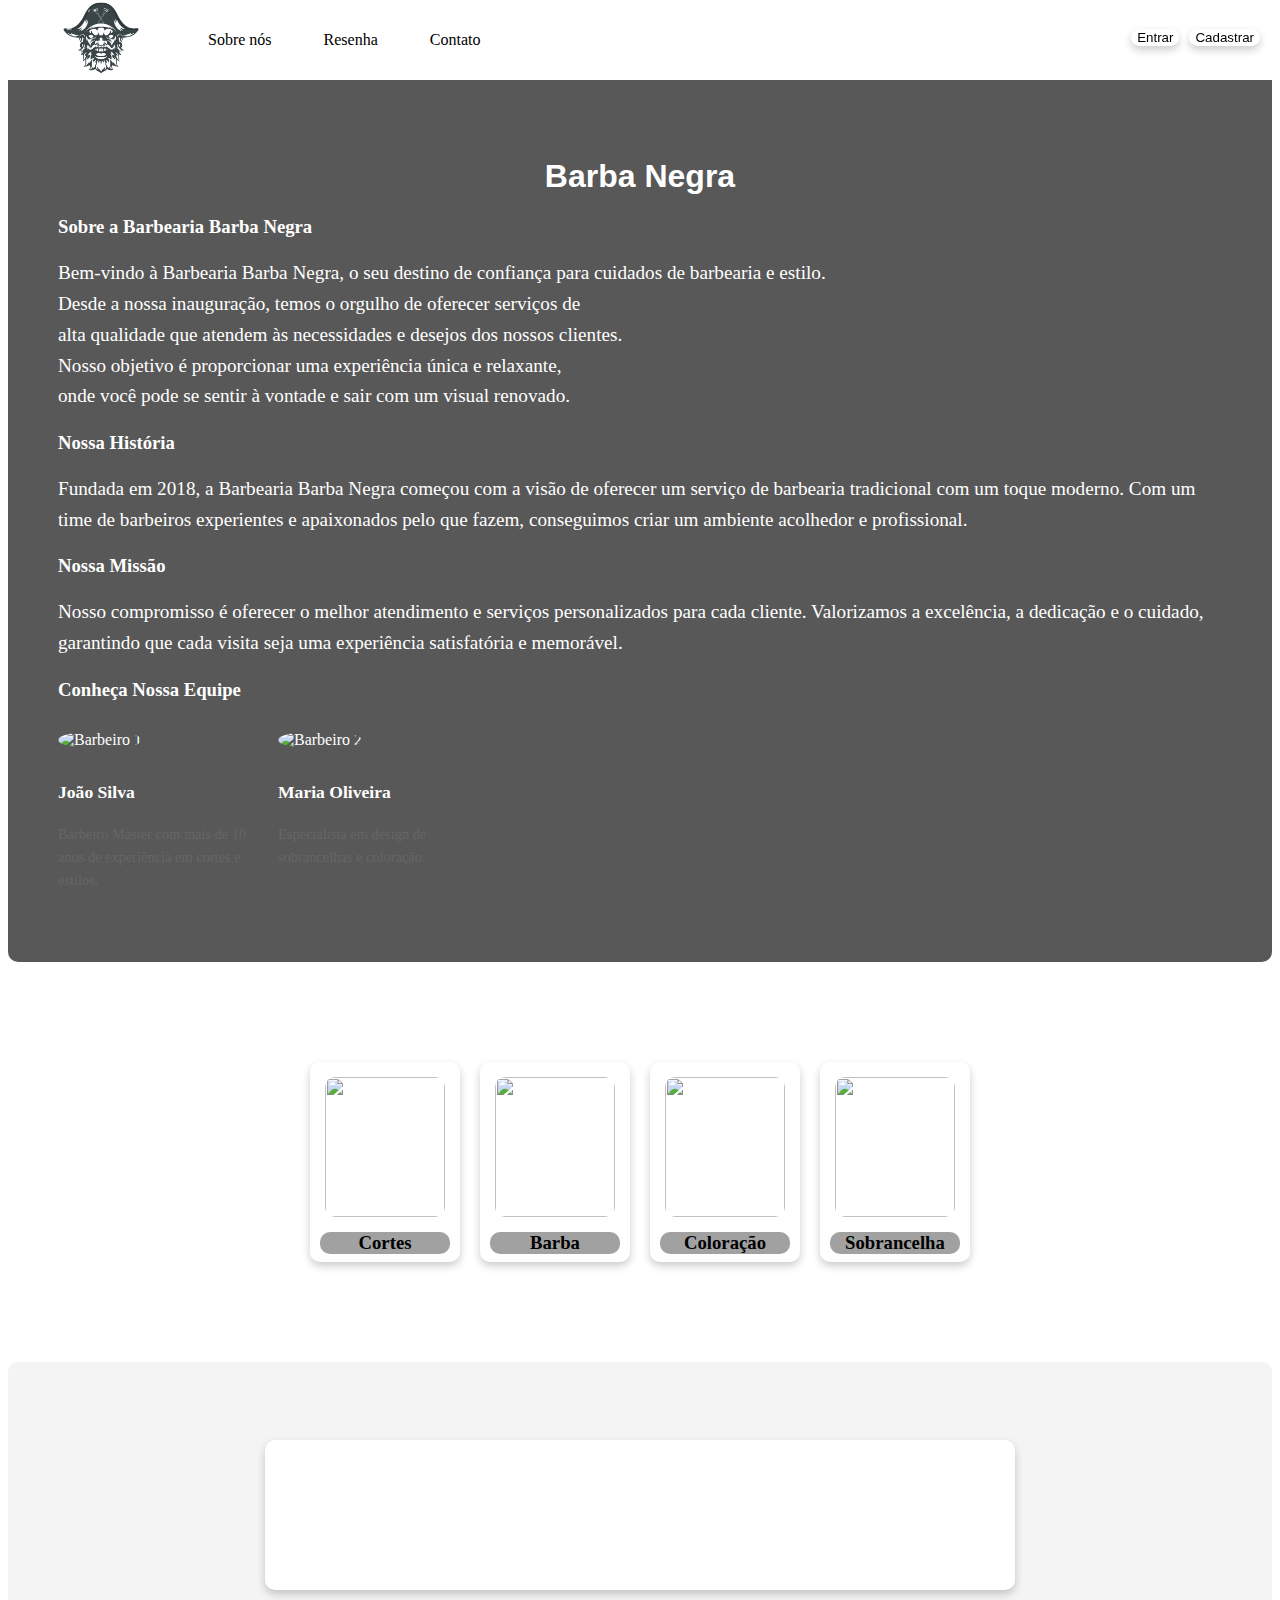
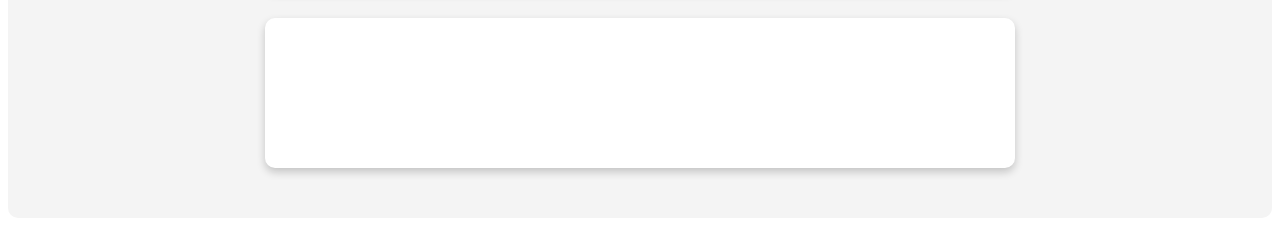
==== index.html @ 74362ad2 "melhorias na tela e seção sobre" ====
<!DOCTYPE html>
<html lang="pt-br">
<head>
    <meta charset="UTF-8">
    <meta name="viewport" content="width=device-width, initial-scale=1.0">
    <title>Barbearia Barba Negra</title>
    <link rel="stylesheet" href="style.css">
</head>
<body background="https://conteudo.solutudo.com.br/wp-content/uploads/2020/01/BARBEARIA-ARACAJU-BARBEIRO-MESTRE.png">
    
    <nav>
      <a id="logo" href="index.html"><img id="logo" src="logo_barbanegra.png" alt="logo_barbanegra"></a>
        <ul>
            <li><a href="#sobre.nos">Sobre nós</a></li>
            <li><a href="resenha.html">Resenha</a></li>
            <li><a href="contato.html">Contato</a></li>
        </ul>
    </nav>

    <div class="botao_cadastro">
        <a href="login.html"><button id="botao">Entrar</button></a>
        <a href="cadastro.html"><button id="botao">Cadastrar</button></a>
      </div>    
    
  

  <section class="sobre-nos">
    <h1>Barba Negra</h1>
    <h3>Sobre a Barbearia Barba Negra</h3>
    <p>Bem-vindo à Barbearia Barba Negra, o seu destino de confiança para cuidados de barbearia e estilo.<br> Desde a nossa inauguração, temos o orgulho de oferecer serviços de <br>alta qualidade que atendem às necessidades e desejos dos nossos clientes.<br> Nosso objetivo é proporcionar uma experiência única e relaxante, <br>onde você pode se sentir à vontade e sair com um visual renovado.</p>

    <h3>Nossa História</h3>
    <p>Fundada em 2018, a Barbearia Barba Negra começou com a visão de oferecer um serviço de barbearia tradicional com um toque moderno. Com um time de barbeiros experientes e apaixonados pelo que fazem, conseguimos criar um ambiente acolhedor e profissional.</p>

    <h3>Nossa Missão</h3>
    <p>Nosso compromisso é oferecer o melhor atendimento e serviços personalizados para cada cliente. Valorizamos a excelência, a dedicação e o cuidado, garantindo que cada visita seja uma experiência satisfatória e memorável.</p>

    <h3>Conheça Nossa Equipe</h3>
    <div class="equipe">
        <div class="membro-equipe">
            <img src="https://via.placeholder.com/150" alt="Barbeiro 1">
            <h4>João Silva</h4>
            <p>Barbeiro Master com mais de 10 anos de experiência em cortes e estilos.</p>
        </div>
        <div class="membro-equipe">
            <img src="https://via.placeholder.com/150" alt="Barbeiro 2">
            <h4>Maria Oliveira</h4>
            <p>Especialista em design de sobrancelhas e coloração.</p>
        </div>
        <!-- Adicione mais membros da equipe conforme necessário -->
    </div>


  </section>

  <section class="catalogo">
    
    <div class="container-catalogo">
        <img class="catalogo-img" src="https://www.barberjack.com.br/images/blog/cortes-2019/cortes-masculinos-2019-4.jpg" alt="">
     <h3 id="entrei">Cortes</h3>
    </div>

    <div class="container-catalogo">
       <img class="catalogo-img" src="https://img.freepik.com/fotos-gratis/cliente-recebendo-sua-barba-aparada_23-2148256869.jpg" alt="">
    <h3 id="entrei">Barba</h3>
      </div>

    <div class="container-catalogo">
     <img class="catalogo-img" src="https://i.pinimg.com/474x/ea/ea/23/eaea2313bfa01c089b7beca0634a41c8.jpg" alt="">
    <h3 id="entrei">Coloração</h3>
    </div>

    <div class="container-catalogo">
     <img class="catalogo-img" src="https://blog.vonbarbarov.com.br/wp-content/uploads/2021/02/Sobrancelha-Masculina-Barbarov.png" alt="">
    <h3 id="entrei">Sobrancelha</h3>
    </div>

  </section>

  <section class="resenha">
 

    <div class="container-resenha">
        
    </div>

    <div class="container-resenha">
        
    </div>

  </section>


</body>
</html>
---- style.css ----
#logo{
    width: 130px;
    max-width: 900px;
    height: auto;
}

nav{
    background-color: #ffffff;
    width: 100%;
    overflow: hidden;
    position: fixed; 
    top: 0; 
    left: 0; 
    z-index: 1000;
    height: 80px;
    display: flex;
    align-items: center; 
    padding: 0 20px; 
}

h1{
    margin-top: 100px;
    color: #ffffff;
    text-align: center;
    font-family: 'Gill Sans', 'Gill Sans MT', Calibri, 'Trebuchet MS', sans-serif;
}

nav ul {
    list-style-type: none; 
    margin: 0;
    padding: 0;
    display: flex; 
}

nav li {
    margin: 0 10px; 
}

nav a {
    color: black;
    text-decoration: none;
    padding: 14px 16px;
    display: block;
}

nav a:hover {
    background-color: #ddd;
}

.botao_cadastro {
    z-index: 1000;
    position: fixed;
    right: 20px; 
    top: 28px;
    display: flex;
    gap: 10px; 
}

#botao{
    background-color: rgb(255, 255, 255);
    color: rgb(0, 0, 0);
    border-radius: 10px;
    text-align: center;
    border: none;
    box-shadow: 0 4px 8px rgba(0, 0, 0, 0.2);
    top:50%;
    left:120%;
}

#botao:hover {
    background-color: rgb(230, 230, 230);
}


.catalogo {
    display: flex;
    flex-wrap: wrap;
    justify-content: center;
   
}

.catalogo{
    margin-top: 100px;
    display: flex;
    gap: 20px;
    
}

.container-catalogo {
    width: 150px;
    height:200px;
    background-color: #ffffff;
    border-radius: 10px;
    box-shadow: 0 4px 8px rgba(0, 0, 0, 0.2);
    
   
    
    
}

.catalogo-img {
    width: 120px;
    height:140px;
    background-color: #ffffff;
    border-radius: 10px;
    margin: 15px;
   display: flex;
}

#entrei{
    display: flex;
    align-items: center;
    justify-content: center;
    background-color: rgb(161, 161, 161);
    color: rgb(0, 0, 0);
    border-radius: 10px;
    margin: 10px;
    
}

.resenha {
    flex-direction: column;
    border-radius: 10px;
    margin-top: 100px;
    display: flex;
    align-items: center;
    justify-content: center;
   background-color: #f4f4f4;
   padding: 50px 0px;

   width: 100%;
}

.container-resenha {
    width: 750px;
    height: 150px;
    background-color: #ffffff;
    border-radius: 10px;
    box-shadow: 0 4px 8px rgba(0, 0, 0, 0.2);
    margin-top: 28px;
    display: flex;
}

.sobre-nos {
    padding: 50px;
    color: #ffffff;
    text-align: left; 
    max-width: 1200px; 
    margin: auto; 
    background-color: #333333d1; 
    border-radius: 10px;
}

.sobre-nos h2 {
    font-size: 2em;
    margin-bottom: 20px;
    color: #ffffff;
}

.sobre-nos p {
    font-size: 1.2em;
    line-height: 1.6;
    margin: 20px 0;
    color: #ffffff;
}

.equipe {
    display: flex;
    flex-wrap: wrap;
    gap: 20px;
    margin-top: 30px;
    justify-content: flex-start; 
}

.membro-equipe {
    text-align: left; 
    max-width: 200px;
}

.membro-equipe img {
    width: 150px;
    height: 150px;
    border-radius: 50%;
    margin-bottom: 10px;
}

.membro-equipe h4 {
    font-size: 1.1em;
    margin-bottom: 5px;
    color: #ffffff;
}

.membro-equipe p {
    font-size: 0.9em;
    color: #666; 
}
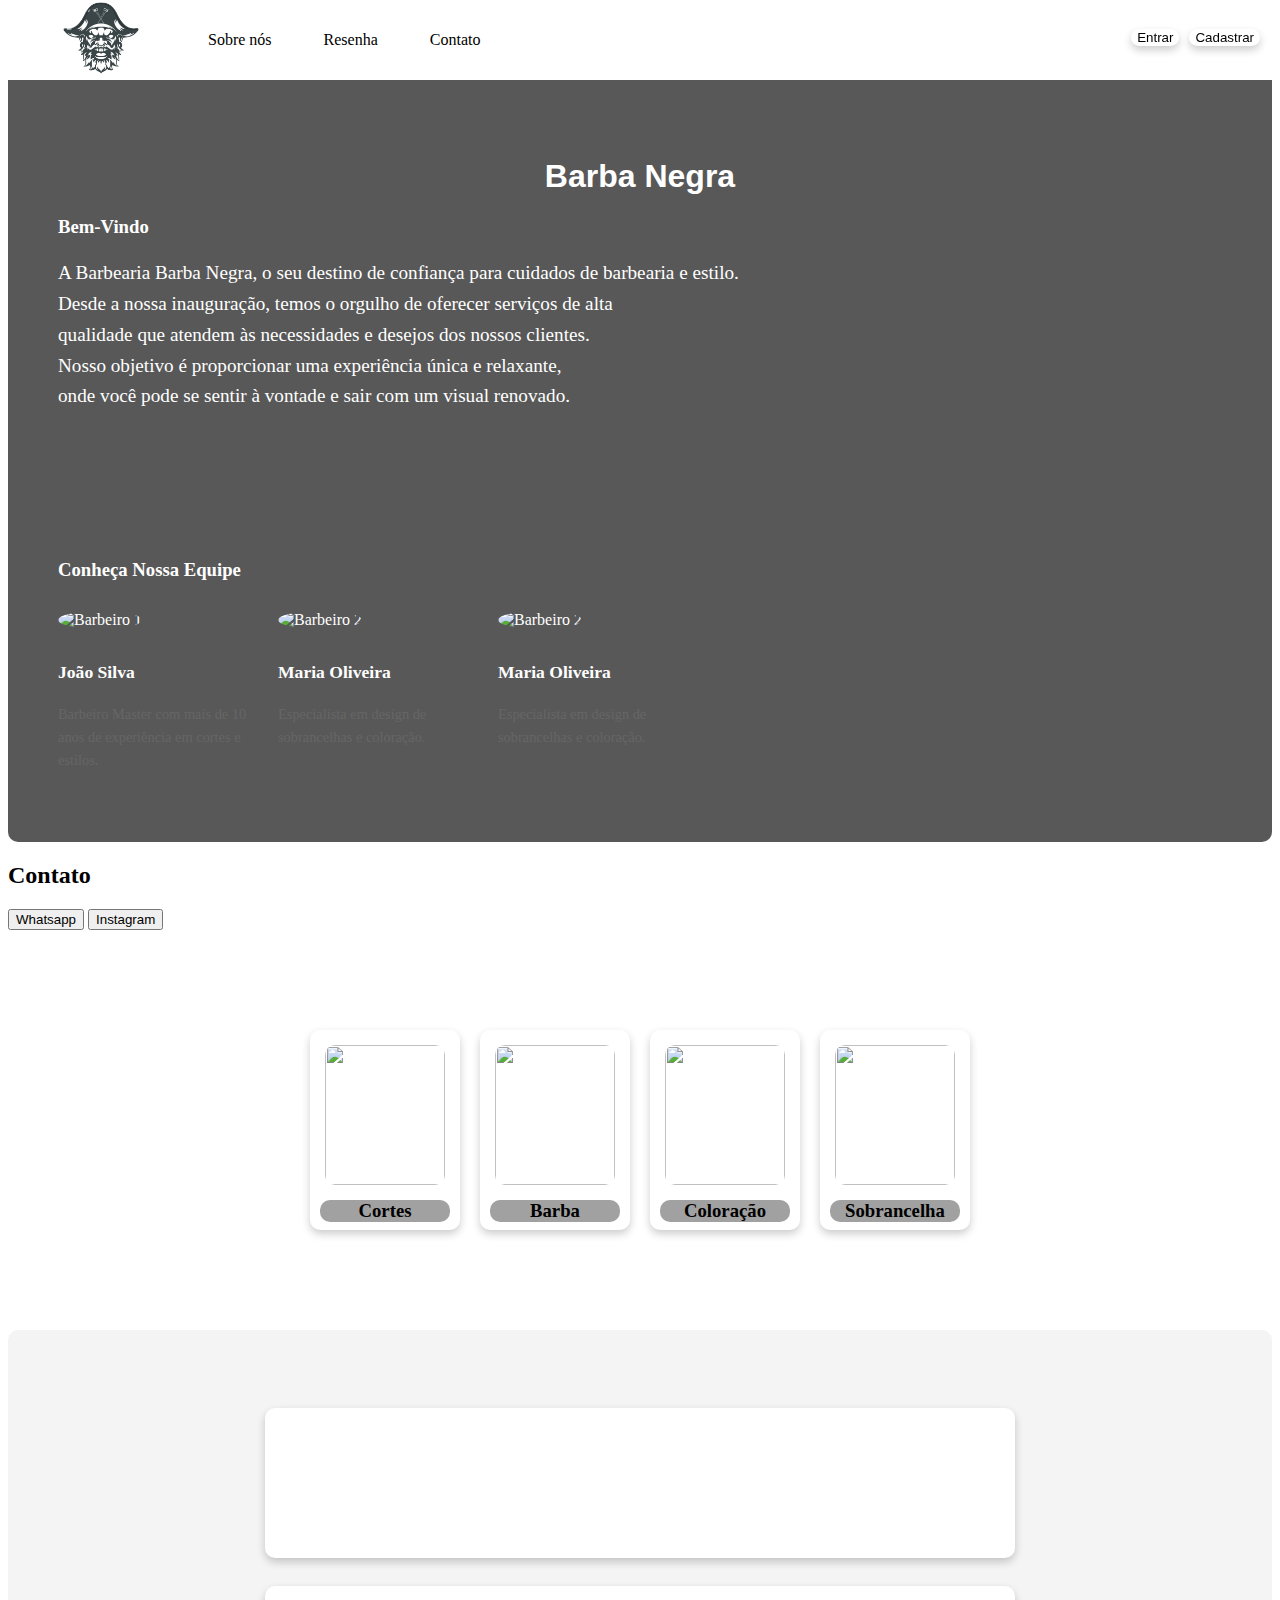
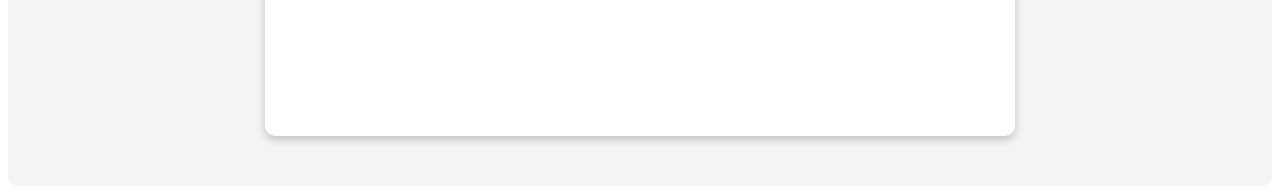
==== commit a3386911: "seção sobre e estilização da homepage" ====
--- a/index.html
+++ b/index.html
@@ -11,7 +11,7 @@
     <nav>
       <a id="logo" href="index.html"><img id="logo" src="logo_barbanegra.png" alt="logo_barbanegra"></a>
         <ul>
-            <li><a href="#sobre.nos">Sobre nós</a></li>
+            <li><a href="sobre_nos.html">Sobre nós</a></li>
             <li><a href="resenha.html">Resenha</a></li>
             <li><a href="contato.html">Contato</a></li>
         </ul>
@@ -26,14 +26,17 @@
 
   <section class="sobre-nos">
     <h1>Barba Negra</h1>
-    <h3>Sobre a Barbearia Barba Negra</h3>
-    <p>Bem-vindo à Barbearia Barba Negra, o seu destino de confiança para cuidados de barbearia e estilo.<br> Desde a nossa inauguração, temos o orgulho de oferecer serviços de <br>alta qualidade que atendem às necessidades e desejos dos nossos clientes.<br> Nosso objetivo é proporcionar uma experiência única e relaxante, <br>onde você pode se sentir à vontade e sair com um visual renovado.</p>
+    <h3>Bem-Vindo</h3>
+    <p>A Barbearia Barba Negra, o seu destino de confiança para cuidados de barbearia e estilo.<br> Desde a nossa inauguração, temos o orgulho de oferecer serviços de alta<br>qualidade que atendem às necessidades e desejos dos nossos clientes.<br> Nosso objetivo é proporcionar uma experiência única e relaxante, <br>onde você pode se sentir à vontade e sair com um visual renovado.</p>
 
-    <h3>Nossa História</h3>
-    <p>Fundada em 2018, a Barbearia Barba Negra começou com a visão de oferecer um serviço de barbearia tradicional com um toque moderno. Com um time de barbeiros experientes e apaixonados pelo que fazem, conseguimos criar um ambiente acolhedor e profissional.</p>
-
-    <h3>Nossa Missão</h3>
-    <p>Nosso compromisso é oferecer o melhor atendimento e serviços personalizados para cada cliente. Valorizamos a excelência, a dedicação e o cuidado, garantindo que cada visita seja uma experiência satisfatória e memorável.</p>
+    <br>
+    <br>
+    <br>
+    <br>
+    <br>
+    <br>
+   
+ 
 
     <h3>Conheça Nossa Equipe</h3>
     <div class="equipe">
@@ -47,10 +50,18 @@
             <h4>Maria Oliveira</h4>
             <p>Especialista em design de sobrancelhas e coloração.</p>
         </div>
-        <!-- Adicione mais membros da equipe conforme necessário -->
+        <div class="membro-equipe">
+          <img src="https://via.placeholder.com/150" alt="Barbeiro 2">
+          <h4>Maria Oliveira</h4>
+          <p>Especialista em design de sobrancelhas e coloração.</p>
+      </div>
     </div>
+  </section>
 
-
+  <section class="contato">
+    <h2>Contato</h2>
+    <a href="https://wa.me/5575983074970"><button id="contato-">Whatsapp</button></a>
+    <a href="https://www.instagram.com/barbernegraa?utm_source=ig_web_button_share_sheet&igsh=ZDNlZDc0MzIxNw=="><button id="contato-">Instagram</button></a>
   </section>
 
   <section class="catalogo">
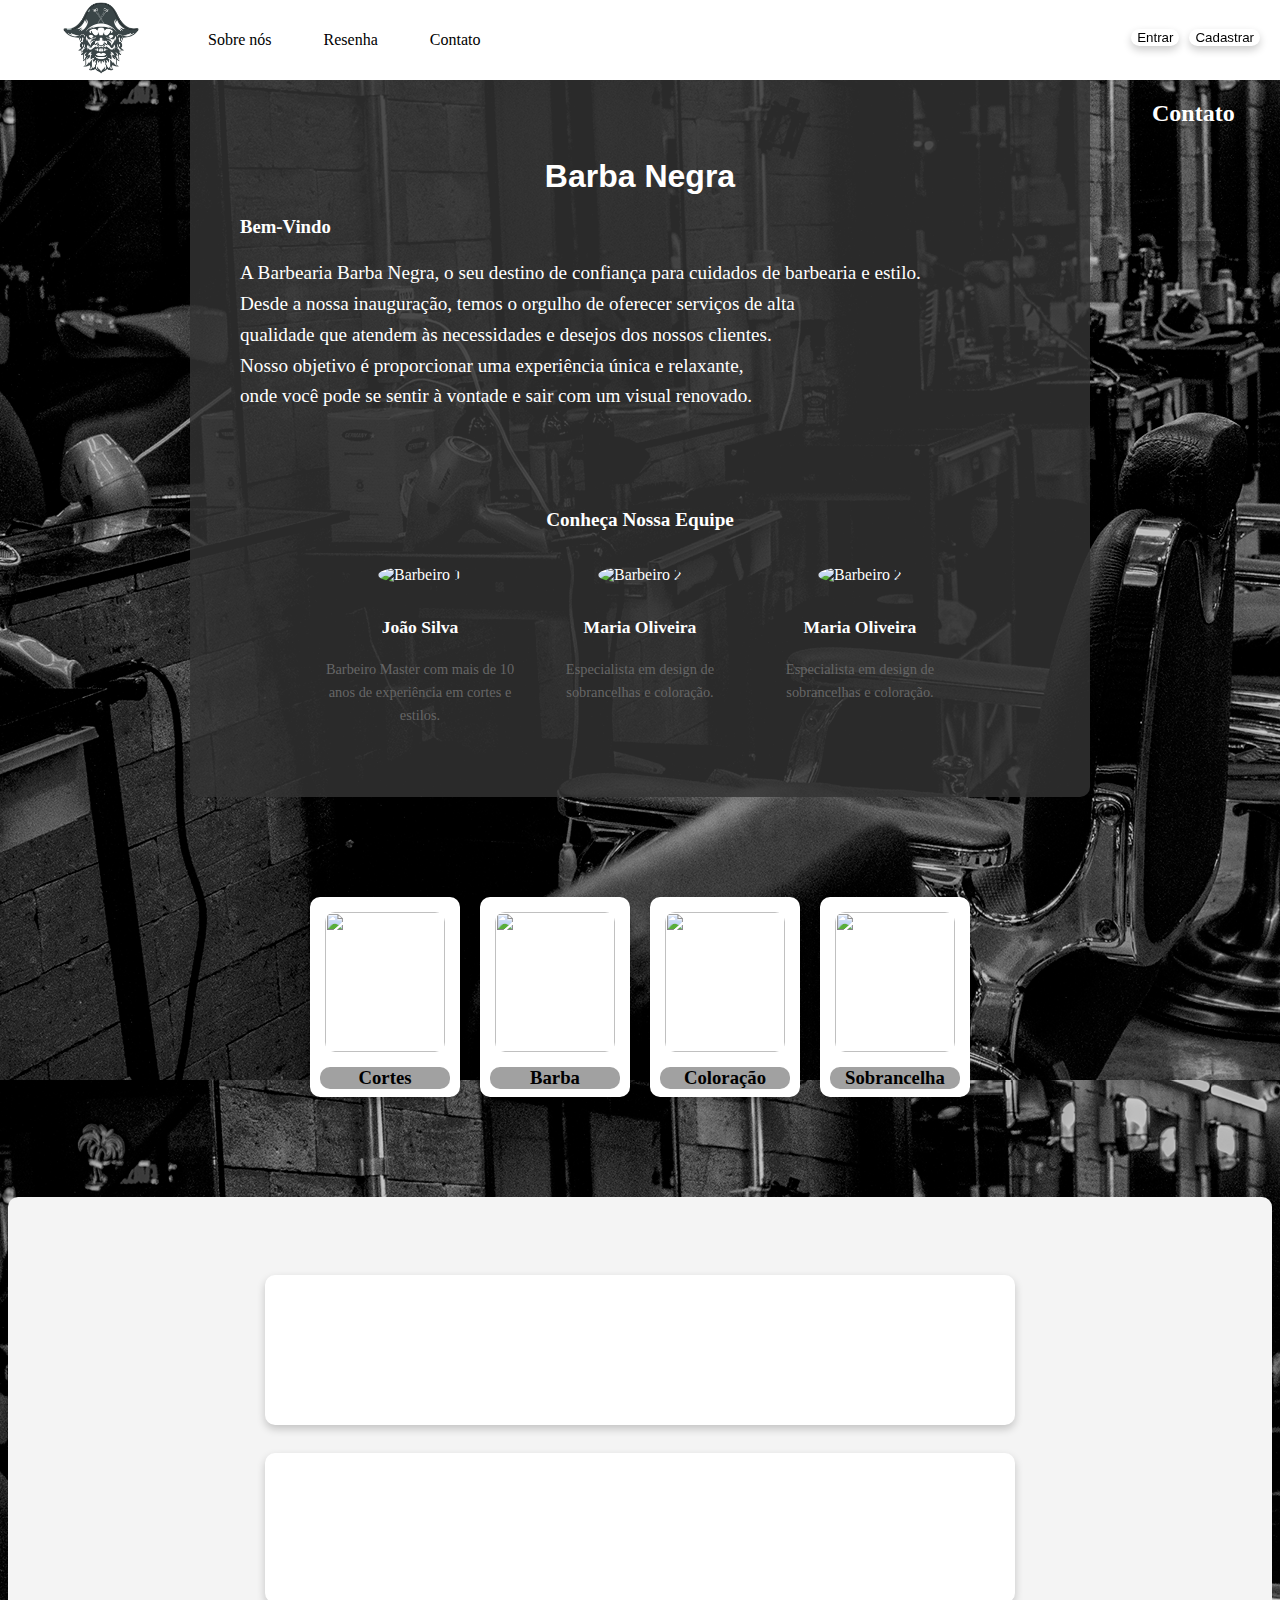
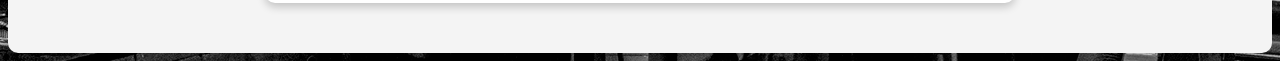
==== commit a709adc2: "colocado no centro as informações e acrescentado o contato" ====
--- a/index.html
+++ b/index.html
@@ -5,8 +5,9 @@
     <meta name="viewport" content="width=device-width, initial-scale=1.0">
     <title>Barbearia Barba Negra</title>
     <link rel="stylesheet" href="style.css">
+    <link rel="stylesheet" href="https://cdnjs.cloudflare.com/ajax/libs/font-awesome/6.6.0/css/all.min.css" integrity="sha512-Kc323vGBEqzTmouAECnVceyQqyqdsSiqLQISBL29aUW4U/M7pSPA/gEUZQqv1cwx4OnYxTxve5UMg5GT6L4JJg==" crossorigin="anonymous" referrerpolicy="no-referrer" />
 </head>
-<body background="https://conteudo.solutudo.com.br/wp-content/uploads/2020/01/BARBEARIA-ARACAJU-BARBEIRO-MESTRE.png">
+<body>
     
     <nav>
       <a id="logo" href="index.html"><img id="logo" src="logo_barbanegra.png" alt="logo_barbanegra"></a>
@@ -32,14 +33,11 @@
     <br>
     <br>
     <br>
-    <br>
-    <br>
-    <br>
-   
- 
 
-    <h3>Conheça Nossa Equipe</h3>
+
+    <h3 id="titulo_equipe">Conheça Nossa Equipe</h3>
     <div class="equipe">
+      
         <div class="membro-equipe">
             <img src="https://via.placeholder.com/150" alt="Barbeiro 1">
             <h4>João Silva</h4>
@@ -60,8 +58,8 @@
 
   <section class="contato">
     <h2>Contato</h2>
-    <a href="https://wa.me/5575983074970"><button id="contato-">Whatsapp</button></a>
-    <a href="https://www.instagram.com/barbernegraa?utm_source=ig_web_button_share_sheet&igsh=ZDNlZDc0MzIxNw=="><button id="contato-">Instagram</button></a>
+    <a href="https://wa.me/5575983074970"><i class="fa-brands fa-whatsapp"></i></a>
+    <a href="https://www.instagram.com/barbernegraa?utm_source=ig_web_button_share_sheet&igsh=ZDNlZDc0MzIxNw=="><i class="fa-brands fa-instagram"></i></a>
   </section>
 
   <section class="catalogo">
--- a/style.css
+++ b/style.css
@@ -1,3 +1,7 @@
+body{
+    background-image: url(fundo_site.png);
+}
+
 #logo{
     width: 130px;
     max-width: 900px;
@@ -145,8 +149,8 @@
     padding: 50px;
     color: #ffffff;
     text-align: left; 
-    max-width: 1200px; 
-    margin: auto; 
+    max-width: 800px; 
+    margin: auto;
     background-color: #333333d1; 
     border-radius: 10px;
 }
@@ -169,12 +173,23 @@
     flex-wrap: wrap;
     gap: 20px;
     margin-top: 30px;
+    margin-left: 10%;
     justify-content: flex-start; 
+
+}
+
+#titulo_equipe{
+    font-size: 1.2em;
+    line-height: 1.6;
+    color: #ffffff;
+    text-align: center;
+   
 }
 
 .membro-equipe {
-    text-align: left; 
+    text-align: center; 
     max-width: 200px;
+    
 }
 
 .membro-equipe img {
@@ -193,4 +208,32 @@
 .membro-equipe p {
     font-size: 0.9em;
     color: #666; 
+}
+
+.contato {
+    display: flex;
+    flex-direction: column;
+    color: #ffffff;
+    text-align: center;  
+    position: absolute;
+    border-radius: 10px;
+    box-shadow: 10px 10px 10px rgba(0, 0, 0, 0.3);
+    top: 80px;
+    left: 90%;
+   
+}
+
+#contato- {
+    display: flex;
+    align-items: center;
+    justify-content: center;
+    background-color: rgb(161, 161, 161);
+    color: rgb(0, 0, 0);
+    border-radius: 10px;
+    margin: 10px;
+}
+.contato i{
+    font-size: 40px;
+    color: white;
+    margin: 10px;
 }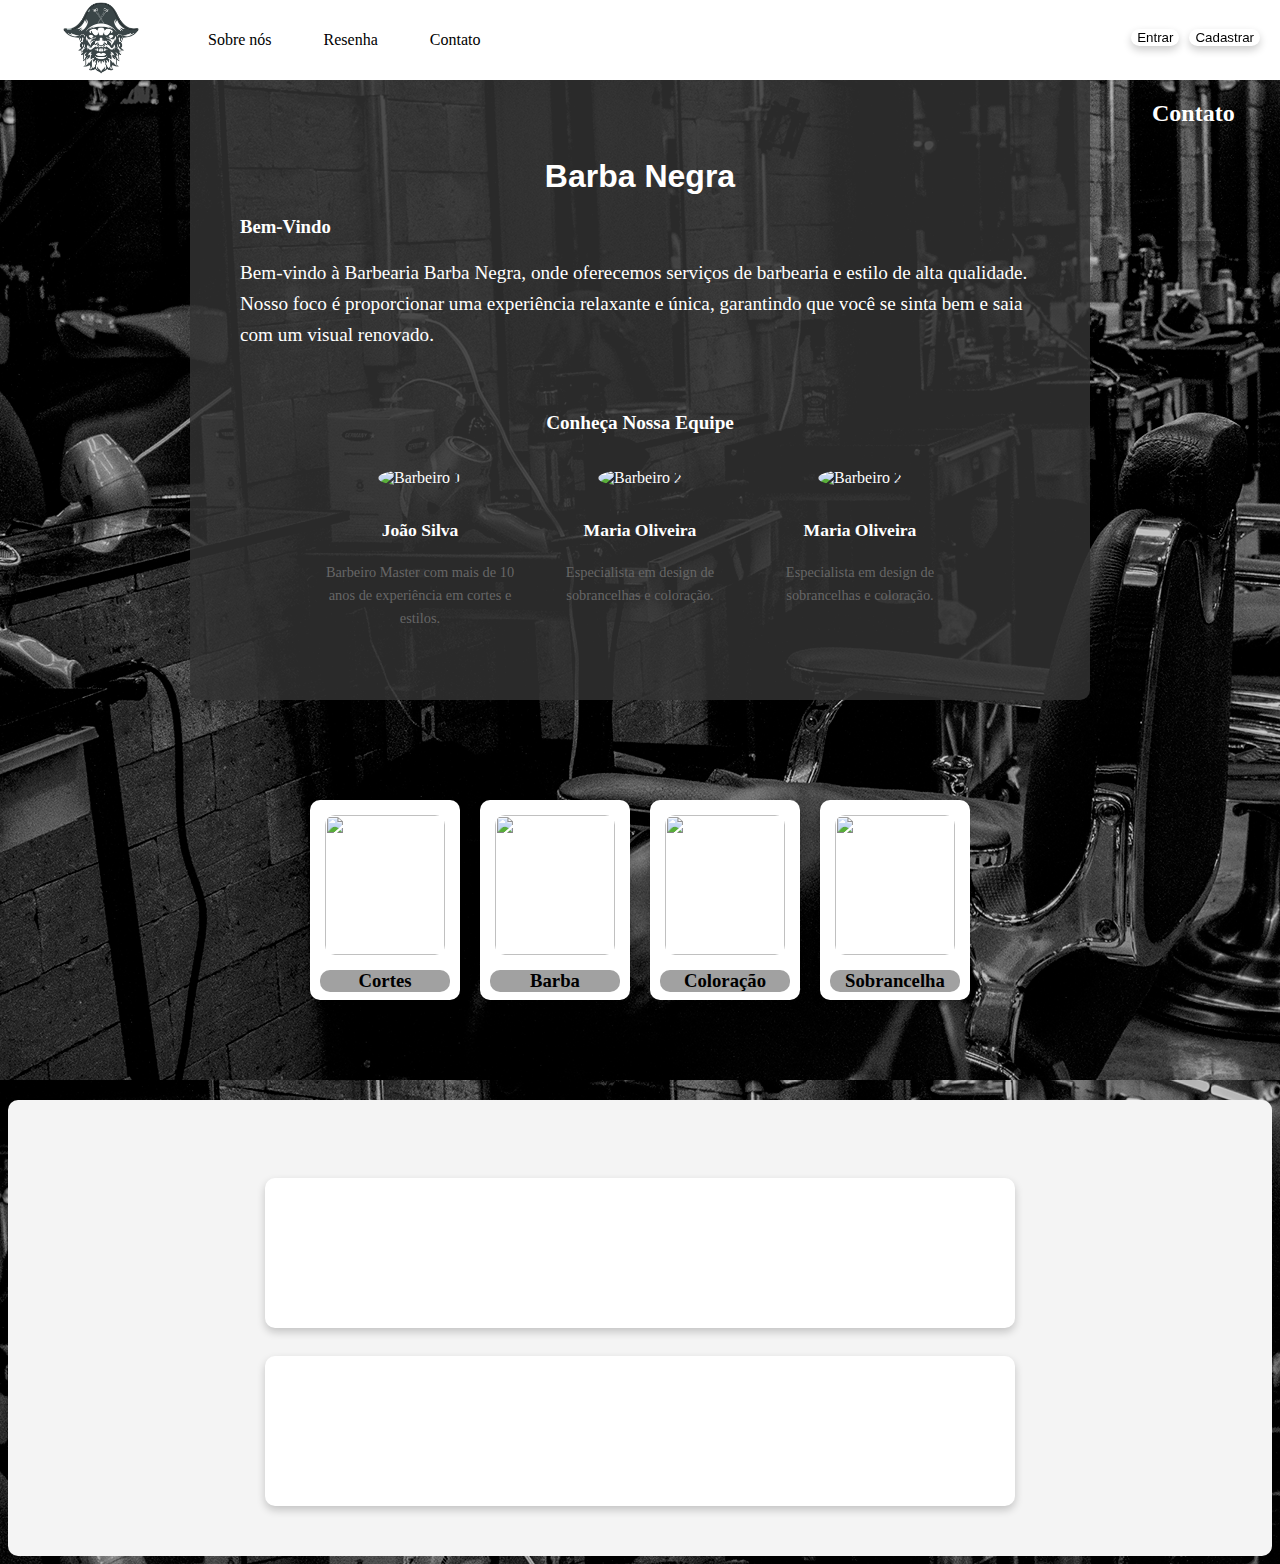
==== commit c602396b: "criado tela cadastro e nav responsiva nas telas sobre, login e cadastro" ====
--- a/index.html
+++ b/index.html
@@ -28,11 +28,10 @@
   <section class="sobre-nos">
     <h1>Barba Negra</h1>
     <h3>Bem-Vindo</h3>
-    <p>A Barbearia Barba Negra, o seu destino de confiança para cuidados de barbearia e estilo.<br> Desde a nossa inauguração, temos o orgulho de oferecer serviços de alta<br>qualidade que atendem às necessidades e desejos dos nossos clientes.<br> Nosso objetivo é proporcionar uma experiência única e relaxante, <br>onde você pode se sentir à vontade e sair com um visual renovado.</p>
+    <p>Bem-vindo à Barbearia Barba Negra, onde oferecemos serviços de barbearia e estilo de alta qualidade. Nosso foco é proporcionar uma experiência relaxante e única, garantindo que você se sinta bem e saia com um visual renovado.</p>
 
     <br>
-    <br>
-    <br>
+    
 
 
     <h3 id="titulo_equipe">Conheça Nossa Equipe</h3>
--- a/style.css
+++ b/style.css
@@ -223,17 +223,25 @@
    
 }
 
-#contato- {
-    display: flex;
-    align-items: center;
-    justify-content: center;
-    background-color: rgb(161, 161, 161);
-    color: rgb(0, 0, 0);
-    border-radius: 10px;
-    margin: 10px;
-}
 .contato i{
     font-size: 40px;
     color: white;
     margin: 10px;
+}
+@media screen and (max-width: 900px){
+    
+#logo{
+    max-width: 90px;
+}
+nav a {
+    padding: 30px 5px;
+}
+.botao_cadastro {
+    right: 5px; 
+    top: 28px;
+    display:flex;
+    flex-direction: column;
+    text-align: center;
+    
+}
 }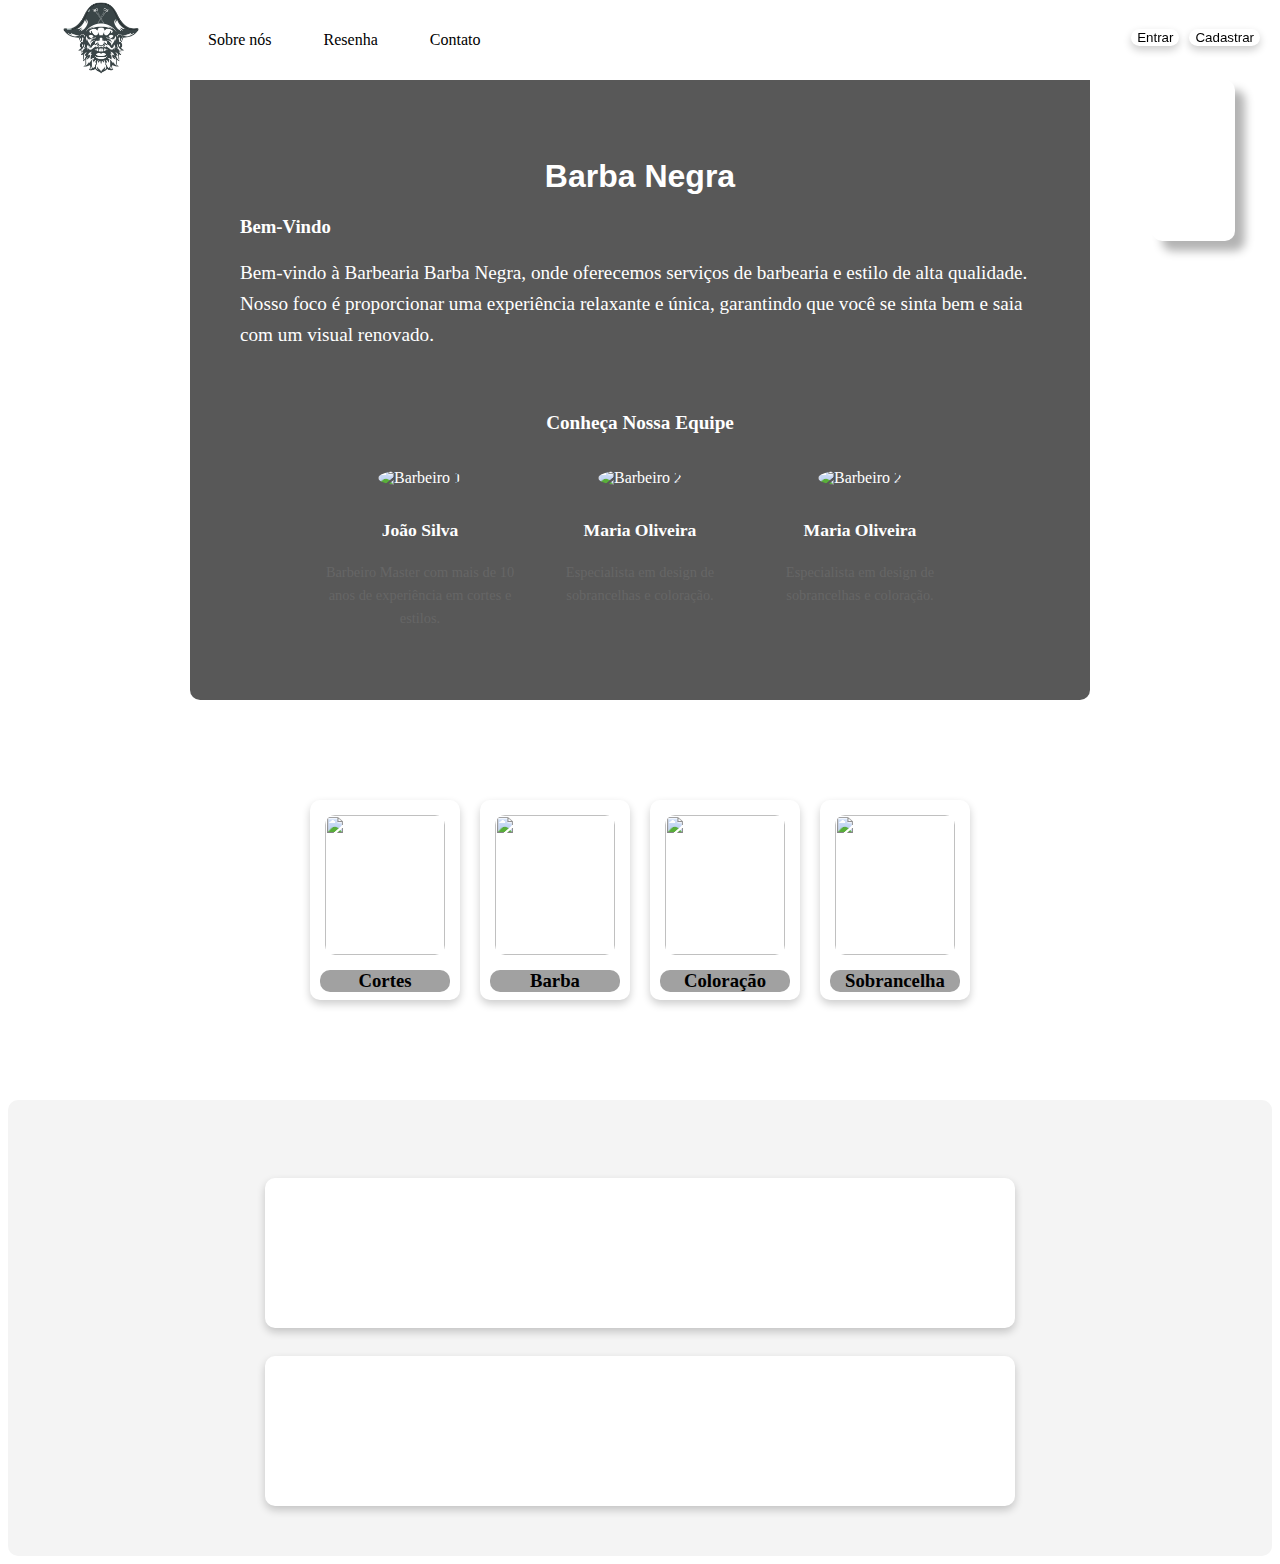
==== commit d1946820: "remodelamento de caminho" ====
--- a/index.html
+++ b/index.html
@@ -4,23 +4,23 @@
     <meta charset="UTF-8">
     <meta name="viewport" content="width=device-width, initial-scale=1.0">
     <title>Barbearia Barba Negra</title>
-    <link rel="stylesheet" href="style.css">
+    <link rel="stylesheet" href="assets/css/style.css">
     <link rel="stylesheet" href="https://cdnjs.cloudflare.com/ajax/libs/font-awesome/6.6.0/css/all.min.css" integrity="sha512-Kc323vGBEqzTmouAECnVceyQqyqdsSiqLQISBL29aUW4U/M7pSPA/gEUZQqv1cwx4OnYxTxve5UMg5GT6L4JJg==" crossorigin="anonymous" referrerpolicy="no-referrer" />
 </head>
 <body>
     
     <nav>
-      <a id="logo" href="index.html"><img id="logo" src="logo_barbanegra.png" alt="logo_barbanegra"></a>
+      <a id="logo" href="index.html"><img id="logo" src="assets/image/logo_barbanegra.png" alt="logo_barbanegra"></a>
         <ul>
-            <li><a href="sobre_nos.html">Sobre nós</a></li>
-            <li><a href="resenha.html">Resenha</a></li>
-            <li><a href="contato.html">Contato</a></li>
+            <li><a href="assets/html/sobre_nos.html">Sobre nós</a></li>
+            <li><a href="assets/html/resenha.html">Resenha</a></li>
+            <li><a href="assets/html/contato.html">Contato</a></li>
         </ul>
     </nav>
 
     <div class="botao_cadastro">
-        <a href="login.html"><button id="botao">Entrar</button></a>
-        <a href="cadastro.html"><button id="botao">Cadastrar</button></a>
+        <a href="assets/html/login.html"><button id="botao">Entrar</button></a>
+        <a href="assets/html/cadastro.html"><button id="botao">Cadastrar</button></a>
       </div>    
     
   
--- a/assets/css/style.css
+++ b/assets/css/style.css
@@ -0,0 +1,247 @@
+body{
+    background-image: url(assets/image/fundo_site.png);
+}
+
+#logo{
+    width: 130px;
+    max-width: 900px;
+    height: auto;
+}
+
+nav{
+    background-color: #ffffff;
+    width: 100%;
+    overflow: hidden;
+    position: fixed; 
+    top: 0; 
+    left: 0; 
+    z-index: 1000;
+    height: 80px;
+    display: flex;
+    align-items: center; 
+    padding: 0 20px; 
+}
+
+h1{
+    margin-top: 100px;
+    color: #ffffff;
+    text-align: center;
+    font-family: 'Gill Sans', 'Gill Sans MT', Calibri, 'Trebuchet MS', sans-serif;
+}
+
+nav ul {
+    list-style-type: none; 
+    margin: 0;
+    padding: 0;
+    display: flex; 
+}
+
+nav li {
+    margin: 0 10px; 
+}
+
+nav a {
+    color: black;
+    text-decoration: none;
+    padding: 14px 16px;
+    display: block;
+}
+
+nav a:hover {
+    background-color: #ddd;
+}
+
+.botao_cadastro {
+    z-index: 1000;
+    position: fixed;
+    right: 20px; 
+    top: 28px;
+    display: flex;
+    gap: 10px; 
+}
+
+#botao{
+    background-color: rgb(255, 255, 255);
+    color: rgb(0, 0, 0);
+    border-radius: 10px;
+    text-align: center;
+    border: none;
+    box-shadow: 0 4px 8px rgba(0, 0, 0, 0.2);
+    top:50%;
+    left:120%;
+}
+
+#botao:hover {
+    background-color: rgb(230, 230, 230);
+}
+
+
+.catalogo {
+    display: flex;
+    flex-wrap: wrap;
+    justify-content: center;
+   
+}
+
+.catalogo{
+    margin-top: 100px;
+    display: flex;
+    gap: 20px;
+    
+}
+
+.container-catalogo {
+    width: 150px;
+    height:200px;
+    background-color: #ffffff;
+    border-radius: 10px;
+    box-shadow: 0 4px 8px rgba(0, 0, 0, 0.2);
+    
+   
+    
+    
+}
+
+.catalogo-img {
+    width: 120px;
+    height:140px;
+    background-color: #ffffff;
+    border-radius: 10px;
+    margin: 15px;
+   display: flex;
+}
+
+#entrei{
+    display: flex;
+    align-items: center;
+    justify-content: center;
+    background-color: rgb(161, 161, 161);
+    color: rgb(0, 0, 0);
+    border-radius: 10px;
+    margin: 10px;
+    
+}
+
+.resenha {
+    flex-direction: column;
+    border-radius: 10px;
+    margin-top: 100px;
+    display: flex;
+    align-items: center;
+    justify-content: center;
+   background-color: #f4f4f4;
+   padding: 50px 0px;
+
+   width: 100%;
+}
+
+.container-resenha {
+    width: 750px;
+    height: 150px;
+    background-color: #ffffff;
+    border-radius: 10px;
+    box-shadow: 0 4px 8px rgba(0, 0, 0, 0.2);
+    margin-top: 28px;
+    display: flex;
+}
+
+.sobre-nos {
+    padding: 50px;
+    color: #ffffff;
+    text-align: left; 
+    max-width: 800px; 
+    margin: auto;
+    background-color: #333333d1; 
+    border-radius: 10px;
+}
+
+.sobre-nos h2 {
+    font-size: 2em;
+    margin-bottom: 20px;
+    color: #ffffff;
+}
+
+.sobre-nos p {
+    font-size: 1.2em;
+    line-height: 1.6;
+    margin: 20px 0;
+    color: #ffffff;
+}
+
+.equipe {
+    display: flex;
+    flex-wrap: wrap;
+    gap: 20px;
+    margin-top: 30px;
+    margin-left: 10%;
+    justify-content: flex-start; 
+
+}
+
+#titulo_equipe{
+    font-size: 1.2em;
+    line-height: 1.6;
+    color: #ffffff;
+    text-align: center;
+   
+}
+
+.membro-equipe {
+    text-align: center; 
+    max-width: 200px;
+    
+}
+
+.membro-equipe img {
+    width: 150px;
+    height: 150px;
+    border-radius: 50%;
+    margin-bottom: 10px;
+}
+
+.membro-equipe h4 {
+    font-size: 1.1em;
+    margin-bottom: 5px;
+    color: #ffffff;
+}
+
+.membro-equipe p {
+    font-size: 0.9em;
+    color: #666; 
+}
+
+.contato {
+    display: flex;
+    flex-direction: column;
+    color: #ffffff;
+    text-align: center;  
+    position: absolute;
+    border-radius: 10px;
+    box-shadow: 10px 10px 10px rgba(0, 0, 0, 0.3);
+    top: 80px;
+    left: 90%;
+   
+}
+
+.contato i{
+    font-size: 40px;
+    color: white;
+    margin: 10px;
+}
+@media screen and (max-width: 900px){
+    
+#logo{
+    max-width: 90px;
+}
+nav a {
+    padding: 30px 5px;
+}
+.botao_cadastro {
+    right: 5px; 
+    top: 28px;
+    display:flex;
+    flex-direction: column;
+    text-align: center;
+    
+}
+}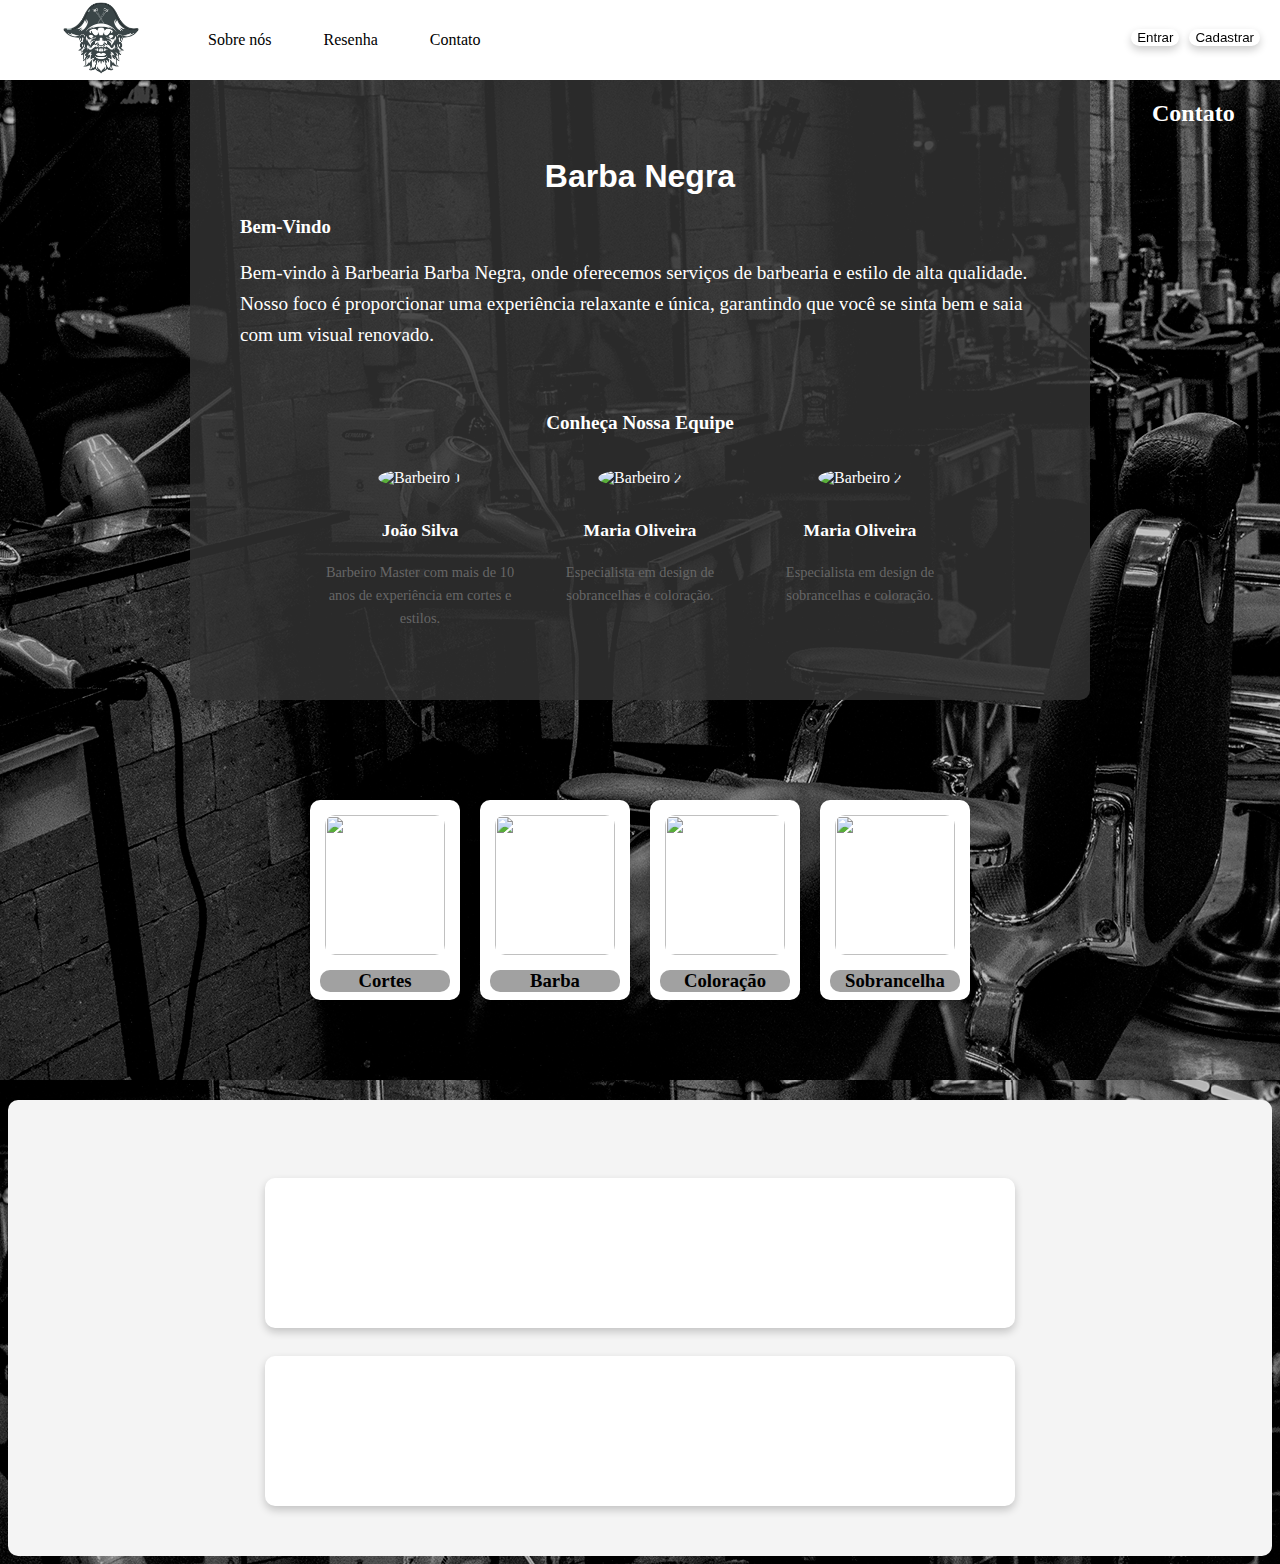
==== commit cc494394: "remodelamento de caminho desfeito" ====
--- a/index.html
+++ b/index.html
@@ -4,23 +4,23 @@
     <meta charset="UTF-8">
     <meta name="viewport" content="width=device-width, initial-scale=1.0">
     <title>Barbearia Barba Negra</title>
-    <link rel="stylesheet" href="assets/css/style.css">
+    <link rel="stylesheet" href="style.css">
     <link rel="stylesheet" href="https://cdnjs.cloudflare.com/ajax/libs/font-awesome/6.6.0/css/all.min.css" integrity="sha512-Kc323vGBEqzTmouAECnVceyQqyqdsSiqLQISBL29aUW4U/M7pSPA/gEUZQqv1cwx4OnYxTxve5UMg5GT6L4JJg==" crossorigin="anonymous" referrerpolicy="no-referrer" />
 </head>
 <body>
     
     <nav>
-      <a id="logo" href="index.html"><img id="logo" src="assets/image/logo_barbanegra.png" alt="logo_barbanegra"></a>
+      <a id="logo" href="index.html"><img id="logo" src="logo_barbanegra.png" alt="logo_barbanegra"></a>
         <ul>
-            <li><a href="assets/html/sobre_nos.html">Sobre nós</a></li>
-            <li><a href="assets/html/resenha.html">Resenha</a></li>
-            <li><a href="assets/html/contato.html">Contato</a></li>
+            <li><a href="sobre_nos.html">Sobre nós</a></li>
+            <li><a href="resenha.html">Resenha</a></li>
+            <li><a href="contato.html">Contato</a></li>
         </ul>
     </nav>
 
     <div class="botao_cadastro">
-        <a href="assets/html/login.html"><button id="botao">Entrar</button></a>
-        <a href="assets/html/cadastro.html"><button id="botao">Cadastrar</button></a>
+        <a href="login.html"><button id="botao">Entrar</button></a>
+        <a href="cadastro.html"><button id="botao">Cadastrar</button></a>
       </div>    
     
   
--- a/style.css
+++ b/style.css
@@ -0,0 +1,247 @@
+body{
+    background-image: url(fundo_site.png);
+}
+
+#logo{
+    width: 130px;
+    max-width: 900px;
+    height: auto;
+}
+
+nav{
+    background-color: #ffffff;
+    width: 100%;
+    overflow: hidden;
+    position: fixed; 
+    top: 0; 
+    left: 0; 
+    z-index: 1000;
+    height: 80px;
+    display: flex;
+    align-items: center; 
+    padding: 0 20px; 
+}
+
+h1{
+    margin-top: 100px;
+    color: #ffffff;
+    text-align: center;
+    font-family: 'Gill Sans', 'Gill Sans MT', Calibri, 'Trebuchet MS', sans-serif;
+}
+
+nav ul {
+    list-style-type: none; 
+    margin: 0;
+    padding: 0;
+    display: flex; 
+}
+
+nav li {
+    margin: 0 10px; 
+}
+
+nav a {
+    color: black;
+    text-decoration: none;
+    padding: 14px 16px;
+    display: block;
+}
+
+nav a:hover {
+    background-color: #ddd;
+}
+
+.botao_cadastro {
+    z-index: 1000;
+    position: fixed;
+    right: 20px; 
+    top: 28px;
+    display: flex;
+    gap: 10px; 
+}
+
+#botao{
+    background-color: rgb(255, 255, 255);
+    color: rgb(0, 0, 0);
+    border-radius: 10px;
+    text-align: center;
+    border: none;
+    box-shadow: 0 4px 8px rgba(0, 0, 0, 0.2);
+    top:50%;
+    left:120%;
+}
+
+#botao:hover {
+    background-color: rgb(230, 230, 230);
+}
+
+
+.catalogo {
+    display: flex;
+    flex-wrap: wrap;
+    justify-content: center;
+   
+}
+
+.catalogo{
+    margin-top: 100px;
+    display: flex;
+    gap: 20px;
+    
+}
+
+.container-catalogo {
+    width: 150px;
+    height:200px;
+    background-color: #ffffff;
+    border-radius: 10px;
+    box-shadow: 0 4px 8px rgba(0, 0, 0, 0.2);
+    
+   
+    
+    
+}
+
+.catalogo-img {
+    width: 120px;
+    height:140px;
+    background-color: #ffffff;
+    border-radius: 10px;
+    margin: 15px;
+   display: flex;
+}
+
+#entrei{
+    display: flex;
+    align-items: center;
+    justify-content: center;
+    background-color: rgb(161, 161, 161);
+    color: rgb(0, 0, 0);
+    border-radius: 10px;
+    margin: 10px;
+    
+}
+
+.resenha {
+    flex-direction: column;
+    border-radius: 10px;
+    margin-top: 100px;
+    display: flex;
+    align-items: center;
+    justify-content: center;
+   background-color: #f4f4f4;
+   padding: 50px 0px;
+
+   width: 100%;
+}
+
+.container-resenha {
+    width: 750px;
+    height: 150px;
+    background-color: #ffffff;
+    border-radius: 10px;
+    box-shadow: 0 4px 8px rgba(0, 0, 0, 0.2);
+    margin-top: 28px;
+    display: flex;
+}
+
+.sobre-nos {
+    padding: 50px;
+    color: #ffffff;
+    text-align: left; 
+    max-width: 800px; 
+    margin: auto;
+    background-color: #333333d1; 
+    border-radius: 10px;
+}
+
+.sobre-nos h2 {
+    font-size: 2em;
+    margin-bottom: 20px;
+    color: #ffffff;
+}
+
+.sobre-nos p {
+    font-size: 1.2em;
+    line-height: 1.6;
+    margin: 20px 0;
+    color: #ffffff;
+}
+
+.equipe {
+    display: flex;
+    flex-wrap: wrap;
+    gap: 20px;
+    margin-top: 30px;
+    margin-left: 10%;
+    justify-content: flex-start; 
+
+}
+
+#titulo_equipe{
+    font-size: 1.2em;
+    line-height: 1.6;
+    color: #ffffff;
+    text-align: center;
+   
+}
+
+.membro-equipe {
+    text-align: center; 
+    max-width: 200px;
+    
+}
+
+.membro-equipe img {
+    width: 150px;
+    height: 150px;
+    border-radius: 50%;
+    margin-bottom: 10px;
+}
+
+.membro-equipe h4 {
+    font-size: 1.1em;
+    margin-bottom: 5px;
+    color: #ffffff;
+}
+
+.membro-equipe p {
+    font-size: 0.9em;
+    color: #666; 
+}
+
+.contato {
+    display: flex;
+    flex-direction: column;
+    color: #ffffff;
+    text-align: center;  
+    position: absolute;
+    border-radius: 10px;
+    box-shadow: 10px 10px 10px rgba(0, 0, 0, 0.3);
+    top: 80px;
+    left: 90%;
+   
+}
+
+.contato i{
+    font-size: 40px;
+    color: white;
+    margin: 10px;
+}
+@media screen and (max-width: 900px){
+    
+#logo{
+    max-width: 90px;
+}
+nav a {
+    padding: 30px 5px;
+}
+.botao_cadastro {
+    right: 5px; 
+    top: 28px;
+    display:flex;
+    flex-direction: column;
+    text-align: center;
+    
+}
+}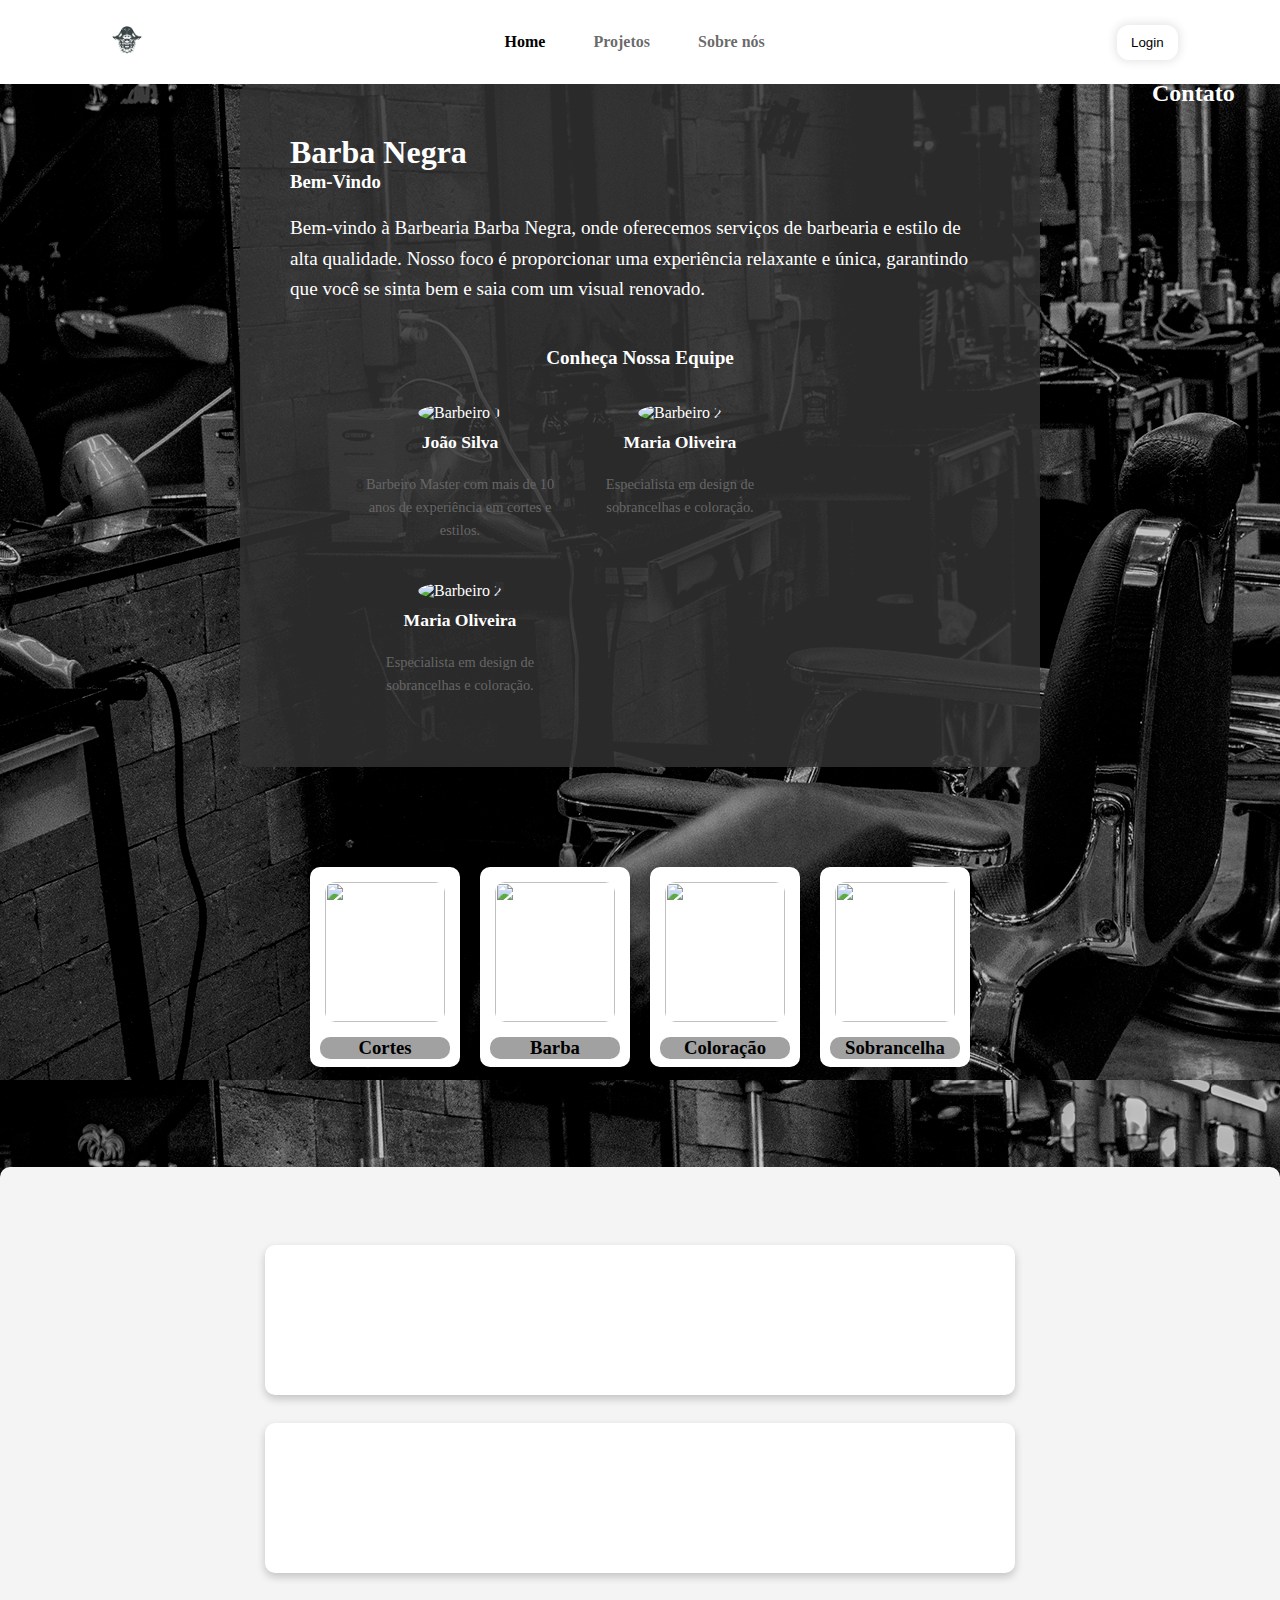
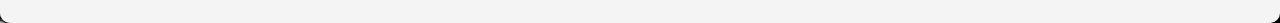
==== commit 42061aab: "respondividade navbar e metricas para seo alguns remodelamentos de caminhos" ====
--- a/index.html
+++ b/index.html
@@ -4,24 +4,80 @@
     <meta charset="UTF-8">
     <meta name="viewport" content="width=device-width, initial-scale=1.0">
     <title>Barbearia Barba Negra</title>
-    <link rel="stylesheet" href="style.css">
+    <link rel="stylesheet" href="css/style.css">
+    <link rel="icon" type="image/x-icon" href="img/logo_barbanegra.png">
     <link rel="stylesheet" href="https://cdnjs.cloudflare.com/ajax/libs/font-awesome/6.6.0/css/all.min.css" integrity="sha512-Kc323vGBEqzTmouAECnVceyQqyqdsSiqLQISBL29aUW4U/M7pSPA/gEUZQqv1cwx4OnYxTxve5UMg5GT6L4JJg==" crossorigin="anonymous" referrerpolicy="no-referrer" />
+    <link rel="stylesheet" href="https://cdnjs.cloudflare.com/ajax/libs/font-awesome/6.5.1/css/all.min.css"
+    integrity="sha512-DTOQO9RWCH3ppGqcWaEA1BIZOC6xxalwEsw9c2QQeAIftl+Vegovlnee1c9QX4TctnWMn13TZye+giMm8e2LwA=="
+    crossorigin="anonymous" referrerpolicy="no-referrer" />
+    <script src="https://cdnjs.cloudflare.com/ajax/libs/jquery/3.7.1/jquery.min.js"
+    integrity="sha512-v2CJ7UaYy4JwqLDIrZUI/4hqeoQieOmAZNXBeQyjo21dadnwR+8ZaIJVT8EE2iyI61OV8e6M8PP2/4hpQINQ/g=="
+    crossorigin="anonymous" referrerpolicy="no-referrer"></script>
+    <script src="https://unpkg.com/scrollreveal"></script>  
+
+
+    <meta name="description" content="Barbearia Barba Negra - Cuidado e Estilo Masculino">
+    <meta name="author" content="Barbearia Barba Negra">
+    <meta name="keywords" content="Barbearia, Barba Negra, Cuidado Masculino, Corte de Cabelo, Barba">
+    
+    <link rel="alternate" href="" hreflang="pt-br">
+    <meta name="robots" content="index, follow">
+    
+    <meta name="viewport" content="width=device-width, initial-scale=1.0, maximum-scale=1.0">
+    <meta property="og:url" content="https://barbanegra.com.br">
+    <meta property="og:title" content="Barbearia Barba Negra - Cuidado e Estilo Masculino">
+    <meta property="og:image" content="assets/img/logo_barbanegra.png">
+    <meta property="og:description" content="💈 Precisa de um corte profissional? A Barbearia Barba Negra oferece os melhores cortes e cuidados masculinos. Agende já!">
+    <meta property="theme-color" content="#000000">
+    
+    <meta property="business:contact_data:country_name" content="Brasil">
+    <meta property="business:contact_data:website" content="https://barbanegra.com.br">
+    <meta property="business:contact_data:region" content="BA">
+    
+    <meta name="twitter:card" content="summary">
+    <meta name="twitter:description" content="💈 Precisa de um corte profissional? A Barbearia Barba Negra oferece os melhores cortes e cuidados masculinos. Agende já!">
+    <meta name="twitter:title" content="Barbearia Barba Negra - Cuidado e Estilo Masculino">
+    <meta name="twitter:image" content="assets/img/logo_barbanegra.png">
+    
+    <meta name="geo.placename" content="Bahia">
+    <meta name="geo.region" content="BR">
+    <meta name="geo.description" content="💈 Precisa de um corte profissional? A Barbearia Barba Negra oferece os melhores cortes e cuidados masculinos. Agende já!">
+    <link rel="canonical" href="https://barbanegra.com.br">
+    
+    <meta property="og:type" content="website">
+    <meta property="og:locale" content="pt_BR">
+    
+   
+    <meta name="format-detection" content="telephone=no">
+    
+
+
 </head>
 <body>
     
-    <nav>
-      <a id="logo" href="index.html"><img id="logo" src="logo_barbanegra.png" alt="logo_barbanegra"></a>
-        <ul>
-            <li><a href="sobre_nos.html">Sobre nós</a></li>
-            <li><a href="resenha.html">Resenha</a></li>
-            <li><a href="contato.html">Contato</a></li>
+  <header>
+    <nav id="navbar">
+        <a href="index.html"><img id="nav_logo" src="img/logo_barbanegra.png" alt="logo"></a>
+        <ul id="nav_list">
+            <li class="nav-item active"><a href="index.html">Home</a></li>
+            <li class="nav-item"><a href="#projetos">Projetos</a></li>
+            <li class="nav-item"><a href="sobre_nos.html">Sobre nós</a></li>
         </ul>
+        <a class="butao-cont" href="login.html"><button class="btn-default">Login</button></a>
+        <button id="mobile_btn"><i class="fa-solid fa-bars"></i></button>
     </nav>
+    <div id="mobile_menu">
+        <ul id="mobile_nav_list">
+            <li class="nav-item active"><a href="index.html">Home</a></li>
+            <li class="nav-item"><a href="#projetos">Projetos</a></li>
+            <li class="nav-item"><a href="sobre_nos.html">Sobre nós</a></li>
+        </ul>
+        <a class="butao-cont" href="login.html"><button class="btn-default">Login</button></a>
+    </div>
+</header>
 
-    <div class="botao_cadastro">
-        <a href="login.html"><button id="botao">Entrar</button></a>
-        <a href="cadastro.html"><button id="botao">Cadastrar</button></a>
-      </div>    
+
+<script src="js/script.js"></script>
     
   
 
--- a/css/style.css
+++ b/css/style.css
@@ -0,0 +1,272 @@
+body{
+    background-image: url(/img/fundo_site.png);
+}
+
+* {
+    margin: 0;
+    padding: 0;
+    box-sizing: border-box;
+}
+html {
+    scroll-behavior: smooth;
+}
+
+header {
+    width: 100%;
+    padding: 15px 8%;
+    position: sticky;
+    top: 0;
+    background-color: white;
+    z-index: 3;
+}
+#navbar {
+    width: 100%;
+    display: flex;
+    align-items: center;
+    justify-content: space-between;
+}
+#nav_logo{
+    width: 50px;
+    height: auto;
+}
+#nav_list {
+    display: flex;
+    list-style: none;
+    gap: 48px;
+}
+.nav-item a {
+    text-decoration: none;
+    color: #1d1d1dad;
+    font-weight: 600;
+}
+.nav-item.active a {
+    color: rgb(0, 0, 0);
+}
+
+.btn-default{
+    border: none;
+    display: flex;
+    align-items: center;
+    justify-content: center;
+    background-color: rgb(255, 255, 255);
+    border-radius: 12px;
+    padding: 10px 14px;
+    box-shadow: 0px 0px 10px 2px rgba(0, 0, 0, 0.1);
+    cursor: pointer;
+}
+
+.btn-default:hover{
+    background-color: rgb(0, 0, 0);
+    color: white;
+}
+
+#mobile_btn {
+    display: none;
+}
+#mobile_menu {
+    display: none;
+}
+
+.butao-cont{
+    list-style: none;
+    text-decoration: none;
+    
+}
+
+@media screen and (max-width: 768px) {
+    #nav_list,
+    #navbar .btn-default {
+        display: none;
+    }
+    #mobile_btn {
+        display: block;
+        border: none;
+        background-color: transparent;
+        font-size: 1.5rem;
+        cursor: pointer;
+    }
+    #mobile_menu.active {
+        display: flex;
+        flex-direction: column;
+        align-items: center;
+    }
+    #mobile_nav_list {
+        display: flex;
+        flex-direction: column;
+        gap: 12px;
+        margin: 12px 0px;
+    }
+    #mobile_nav_list .nav-item {
+        list-style: none;
+        text-align: center;
+    } 
+    .butao-cont{
+        list-style: none;
+    }
+}
+
+
+.catalogo {
+    display: flex;
+    flex-wrap: wrap;
+    justify-content: center;
+   
+}
+
+.catalogo{
+    margin-top: 100px;
+    display: flex;
+    gap: 20px;
+    
+}
+
+.container-catalogo {
+    width: 150px;
+    height:200px;
+    background-color: #ffffff;
+    border-radius: 10px;
+    box-shadow: 0 4px 8px rgba(0, 0, 0, 0.2);
+    
+   
+    
+    
+}
+
+.catalogo-img {
+    width: 120px;
+    height:140px;
+    background-color: #ffffff;
+    border-radius: 10px;
+    margin: 15px;
+   display: flex;
+}
+
+#entrei{
+    display: flex;
+    align-items: center;
+    justify-content: center;
+    background-color: rgb(161, 161, 161);
+    color: rgb(0, 0, 0);
+    border-radius: 10px;
+    margin: 10px;
+    
+}
+
+.resenha {
+    flex-direction: column;
+    border-radius: 10px;
+    margin-top: 100px;
+    display: flex;
+    align-items: center;
+    justify-content: center;
+   background-color: #f4f4f4;
+   padding: 50px 0px;
+
+   width: 100%;
+}
+
+.container-resenha {
+    width: 750px;
+    height: 150px;
+    background-color: #ffffff;
+    border-radius: 10px;
+    box-shadow: 0 4px 8px rgba(0, 0, 0, 0.2);
+    margin-top: 28px;
+    display: flex;
+}
+
+.sobre-nos {
+    padding: 50px;
+    color: #ffffff;
+    text-align: left; 
+    max-width: 800px; 
+    margin: auto;
+    background-color: #333333d1; 
+    border-radius: 10px;
+}
+
+.sobre-nos h2 {
+    font-size: 2em;
+    margin-bottom: 20px;
+    color: #ffffff;
+}
+
+.sobre-nos p {
+    font-size: 1.2em;
+    line-height: 1.6;
+    margin: 20px 0;
+    color: #ffffff;
+}
+
+.equipe {
+    display: flex;
+    flex-wrap: wrap;
+    gap: 20px;
+    margin-top: 30px;
+    margin-left: 10%;
+    justify-content: flex-start; 
+
+}
+
+#titulo_equipe{
+    font-size: 1.2em;
+    line-height: 1.6;
+    color: #ffffff;
+    text-align: center;
+   
+}
+
+.membro-equipe {
+    text-align: center; 
+    max-width: 200px;
+    
+}
+
+.membro-equipe img {
+    width: 150px;
+    height: 150px;
+    border-radius: 50%;
+    margin-bottom: 10px;
+}
+
+.membro-equipe h4 {
+    font-size: 1.1em;
+    margin-bottom: 5px;
+    color: #ffffff;
+}
+
+.membro-equipe p {
+    font-size: 0.9em;
+    color: #666; 
+}
+
+.contato {
+    display: flex;
+    flex-direction: column;
+    color: #ffffff;
+    text-align: center;  
+    position: absolute;
+    border-radius: 10px;
+    box-shadow: 10px 10px 10px rgba(0, 0, 0, 0.3);
+    top: 80px;
+    left: 90%;
+   
+}
+
+.contato i{
+    font-size: 40px;
+    color: white;
+    margin: 10px;
+}
+@media screen and (max-width: 900px){
+    .contato{
+        display: none;
+        
+        
+    }
+
+    .container-resenha{
+        width: 90%;
+    }
+
+}